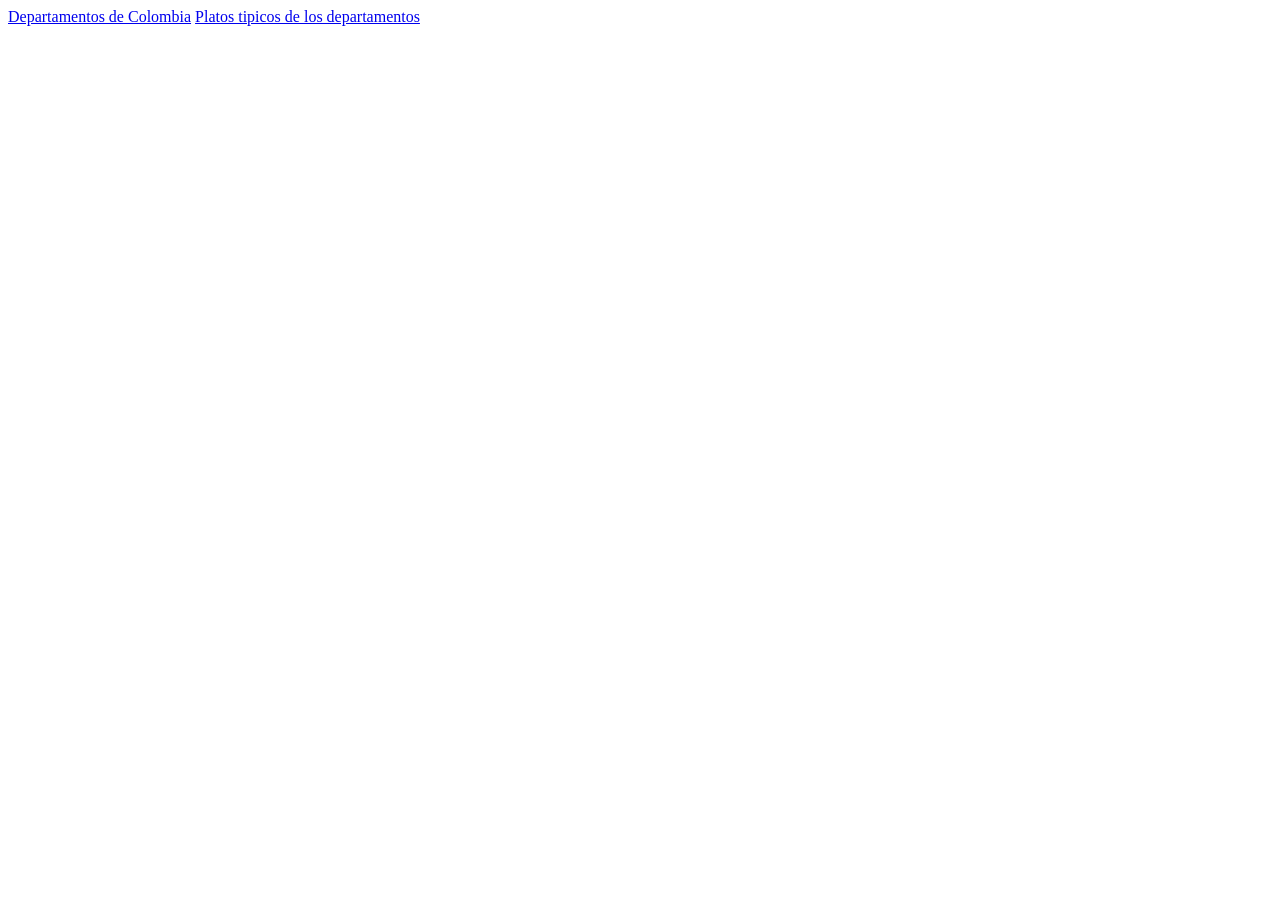
==== index.html @ 11716fb1 "feat: :sparkles: se agrego codigo en los html y voy a empezar en el fetch" ====
<!DOCTYPE html>
<html lang="en">
<head>
    <meta charset="UTF-8">
    <meta name="viewport" content="width=device-width, initial-scale=1.0">
    <title>Index</title>
   
</head>
<body>
    <a href="departamentos.html">Departamentos de Colombia</a>
    <a href="platos.html">Platos tipicos de los departamentos</a>
</body>
</html>
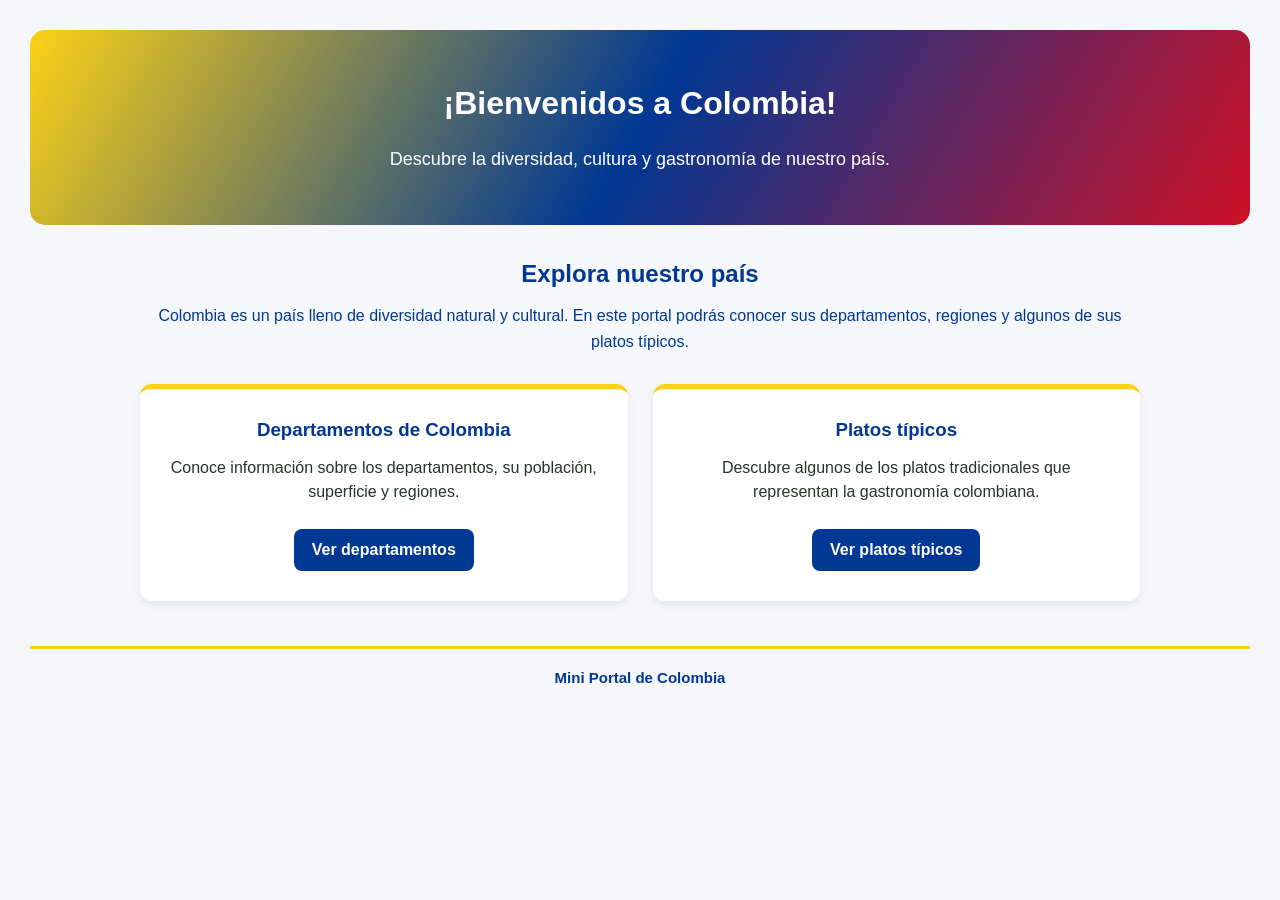
==== commit 7c43b6f4: "feat: :sparkles: se cambio en todos los html algunas clases y en el css los colores posiciones regla" ====
--- a/index.html
+++ b/index.html
@@ -4,10 +4,52 @@
     <meta charset="UTF-8">
     <meta name="viewport" content="width=device-width, initial-scale=1.0">
     <title>Index</title>
+    <link rel="stylesheet" href="css/estilos.css">
    
 </head>
 <body>
-    <a href="departamentos.html">Departamentos de Colombia</a>
-    <a href="platos.html">Platos tipicos de los departamentos</a>
+    <header class="portada">
+        <h1>¡Bienvenidos a Colombia!</h1>
+        <p>Descubre la diversidad, cultura y gastronomía de nuestro país.</p>
+    </header>
+
+    <main class="inicio">
+
+        <h2>Explora nuestro país</h2>
+
+        <p>
+            Colombia es un país lleno de diversidad natural y cultural.
+            En este portal podrás conocer sus departamentos, regiones
+            y algunos de sus platos típicos.
+        </p>
+
+        <div class="opciones">
+
+            <div class="opcion">
+                <h3>Departamentos de Colombia</h3>
+                <p>
+                    Conoce información sobre los departamentos,
+                    su población, superficie y regiones.
+                </p>
+                <a href="departamentos.html">Ver departamentos</a>
+            </div>
+
+            <div class="opcion">
+                <h3>Platos típicos</h3>
+                <p>
+                    Descubre algunos de los platos tradicionales
+                    que representan la gastronomía colombiana.
+                </p>
+                <a href="platos.html">Ver platos típicos</a>
+            </div>
+
+        </div>
+
+    </main>
+
+    <footer class="pie">
+        <p>Mini Portal de Colombia</p>
+    </footer>
+
 </body>
 </html>
--- a/css/estilos.css
+++ b/css/estilos.css
@@ -0,0 +1,348 @@
+* {
+    margin: 0;
+    padding: 0;
+    box-sizing: border-box;
+}
+
+
+
+/* ==============================
+   PORTADA PRINCIPAL
+============================== */
+
+.portada {
+    background: linear-gradient(120deg, #FCD116, #003893, #CE1126);
+    color: white;
+    text-align: center;
+    padding: 55px 20px;
+    border-radius: 15px;
+    margin-bottom: 35px;
+}
+
+.portada h1 {
+    color: white;
+    border: none;
+    margin-bottom: 15px;
+}
+
+.portada p {
+    font-size: 18px;
+}
+
+/* ==============================
+   CONTENIDO DEL INICIO
+============================== */
+
+.inicio {
+    max-width: 1000px;
+    margin: auto;
+    text-align: center;
+}
+
+.inicio h2 {
+    margin-bottom: 15px;
+}
+
+.inicio > p {
+    line-height: 1.6;
+    margin-bottom: 30px;
+    color: #003893;
+}
+
+/* ==============================
+   OPCIONES PRINCIPALES
+============================== */
+
+.opciones {
+    display: grid;
+    grid-template-columns: repeat(2, 1fr);
+    gap: 25px;
+}
+
+.opcion {
+    background-color: white;
+    padding: 30px;
+    border-radius: 12px;
+    border-top: 5px solid #FCD116;
+    box-shadow: 0 3px 8px rgba(0, 0, 0, 0.08);
+    transition: transform 0.3s;
+}
+
+.opcion:hover {
+    transform: translateY(-5px);
+}
+
+.opcion h3 {
+    color: #003893;
+    margin-bottom: 15px;
+}
+
+.opcion p {
+    line-height: 1.5;
+    margin-bottom: 20px;
+}
+
+.opcion a {
+    background-color: #003893;
+    color: white;
+    padding: 12px 18px;
+    border-radius: 8px;
+    text-decoration: none;
+    margin-top: 5px;
+}
+
+.opcion a:hover {
+    background-color: #CE1126;
+}
+.pie {
+    text-align: center;
+    margin-top: 45px;
+    padding: 20px;
+    border-top: 3px solid #FCD116;
+}
+.pie p {
+    color: #003893;
+    font-weight: bold;
+    font-size: 15px;
+}
+@media (max-width: 600px) {
+    .opciones {
+        grid-template-columns: 1fr;
+    }
+
+    .portada {
+        padding: 35px 15px;
+    }
+}
+
+
+body {
+    font-family: Arial, sans-serif;
+    background-color: #F5F7FA;
+    color: #26352b;
+    padding: 30px;
+}
+.navegacion {
+    display: flex;
+    justify-content: space-between;
+    align-items: center;
+    margin-bottom: 25px;
+}
+
+.volver,
+.enlace-platos {
+    color: white;
+    background-color: #003893;
+    padding: 12px 18px;
+    border-radius: 8px;
+    text-decoration: none;
+    font-weight: bold;
+    transition: background-color 0.3s;
+}
+
+.volver:hover,
+.enlace-platos:hover {
+    background-color: #CE1126;
+}
+
+h1, h2 {
+    text-align: center;
+    margin-bottom: 25px;
+    color: #003893;
+}
+
+h1 {
+    border-bottom: 5px solid #FCD116;
+    padding-bottom: 12px;
+}
+
+/* ==============================
+   TARJETAS DE DEPARTAMENTOS
+============================== */
+
+#lista-departamentos {
+    display: grid;
+    grid-template-columns: repeat(3, 1fr);
+    gap: 20px;
+    margin-bottom: 40px;
+}
+
+.tarjeta-departamento {
+    background-color: white;
+    border: 1px solid #d5dce5;
+    border-top: 5px solid #FCD116;
+    padding: 20px;
+    border-radius: 12px;
+    box-shadow: 0 3px 8px rgba(0, 0, 0, 0.08);
+    transition: transform 0.3s, box-shadow 0.3s;
+}
+
+.tarjeta-departamento:hover {
+    transform: translateY(-5px);
+    box-shadow: 0 6px 15px rgba(0, 0, 0, 0.15);
+}
+
+.tarjeta-departamento h3 {
+    color: #CE1126;
+    margin-bottom: 12px;
+}
+
+.tarjeta-departamento p {
+    margin-bottom: 8px;
+    line-height: 1.5;
+}
+
+/* ==============================
+   RESUMEN DE REGIONES
+============================== */
+
+#lista-regiones {
+    display: grid;
+    grid-template-columns: repeat(3, 1fr);
+    gap: 20px;
+}
+
+.regiones {
+    background-color: white;
+    border: 1px solid #d5dce5;
+    border-left: 5px solid #003893;
+    padding: 20px;
+    border-radius: 10px;
+    box-shadow: 0 3px 8px rgba(0, 0, 0, 0.07);
+    transition: transform 0.3s;
+}
+
+.regiones:hover {
+    transform: translateY(-5px);
+}
+
+.regiones h3 {
+    color: #CE1126;
+    margin-bottom: 10px;
+}
+
+.regiones p {
+    font-size: 16px;
+}
+
+/* ==============================
+   ENLACES
+============================== */
+
+a {
+    display: inline-block;
+    margin-top: 30px;
+    color: #003893;
+    text-decoration: none;
+    font-weight: bold;
+}
+
+a:hover {
+    text-decoration: underline;
+}
+
+/* ==============================
+   CONTENEDOR DE PLATOS TÍPICOS
+============================== */
+
+#lista-platos {
+    display: grid;
+    grid-template-columns: repeat(3, 1fr);
+    gap: 25px;
+    margin-top: 30px;
+}
+
+/* ==============================
+   TARJETAS DE PLATOS
+============================== */
+
+.tarjeta-plato {
+    background-color: white;
+    border: 1px solid #d5dce5;
+    border-top: 5px solid #CE1126;
+    border-radius: 12px;
+    padding: 20px;
+    box-shadow: 0 3px 8px rgba(0, 0, 0, 0.08);
+    transition: transform 0.3s, box-shadow 0.3s;
+}
+
+.tarjeta-plato:hover {
+    transform: translateY(-5px);
+    box-shadow: 0 6px 15px rgba(0, 0, 0, 0.15);
+}
+
+/* Nombre del plato */
+
+.tarjeta-plato h3 {
+    color: #003893;
+    margin-bottom: 15px;
+    text-align: center;
+}
+
+/* Imágenes */
+
+.tarjeta-plato img {
+    width: 100%;
+    height: 200px;
+    object-fit: cover;
+    border-radius: 10px;
+    margin-bottom: 15px;
+}
+
+/* Información */
+
+.tarjeta-plato p {
+    color: #26352b;
+    margin-bottom: 10px;
+    line-height: 1.5;
+}
+
+/* ==============================
+   COMPUTADORES
+============================== */
+
+@media (min-width: 901px) {
+    #lista-departamentos,
+    #lista-regiones,
+    #lista-platos {
+        grid-template-columns: repeat(3, 1fr);
+    }
+}
+
+/* ==============================
+   TABLETAS
+============================== */
+
+@media (max-width: 900px) {
+    #lista-departamentos,
+    #lista-regiones,
+    #lista-platos {
+        grid-template-columns: repeat(2, 1fr);
+    }
+}
+
+/* ==============================
+   CELULARES
+============================== */
+
+@media (max-width: 600px) {
+    body {
+        padding: 15px;
+    }
+
+    #lista-departamentos,
+    #lista-regiones,
+    #lista-platos {
+        grid-template-columns: 1fr;
+    }
+
+    .navegacion {
+        gap: 10px;
+        flex-wrap: wrap;
+    }
+
+    .tarjeta-plato img {
+        height: 220px;
+    }
+}
+
